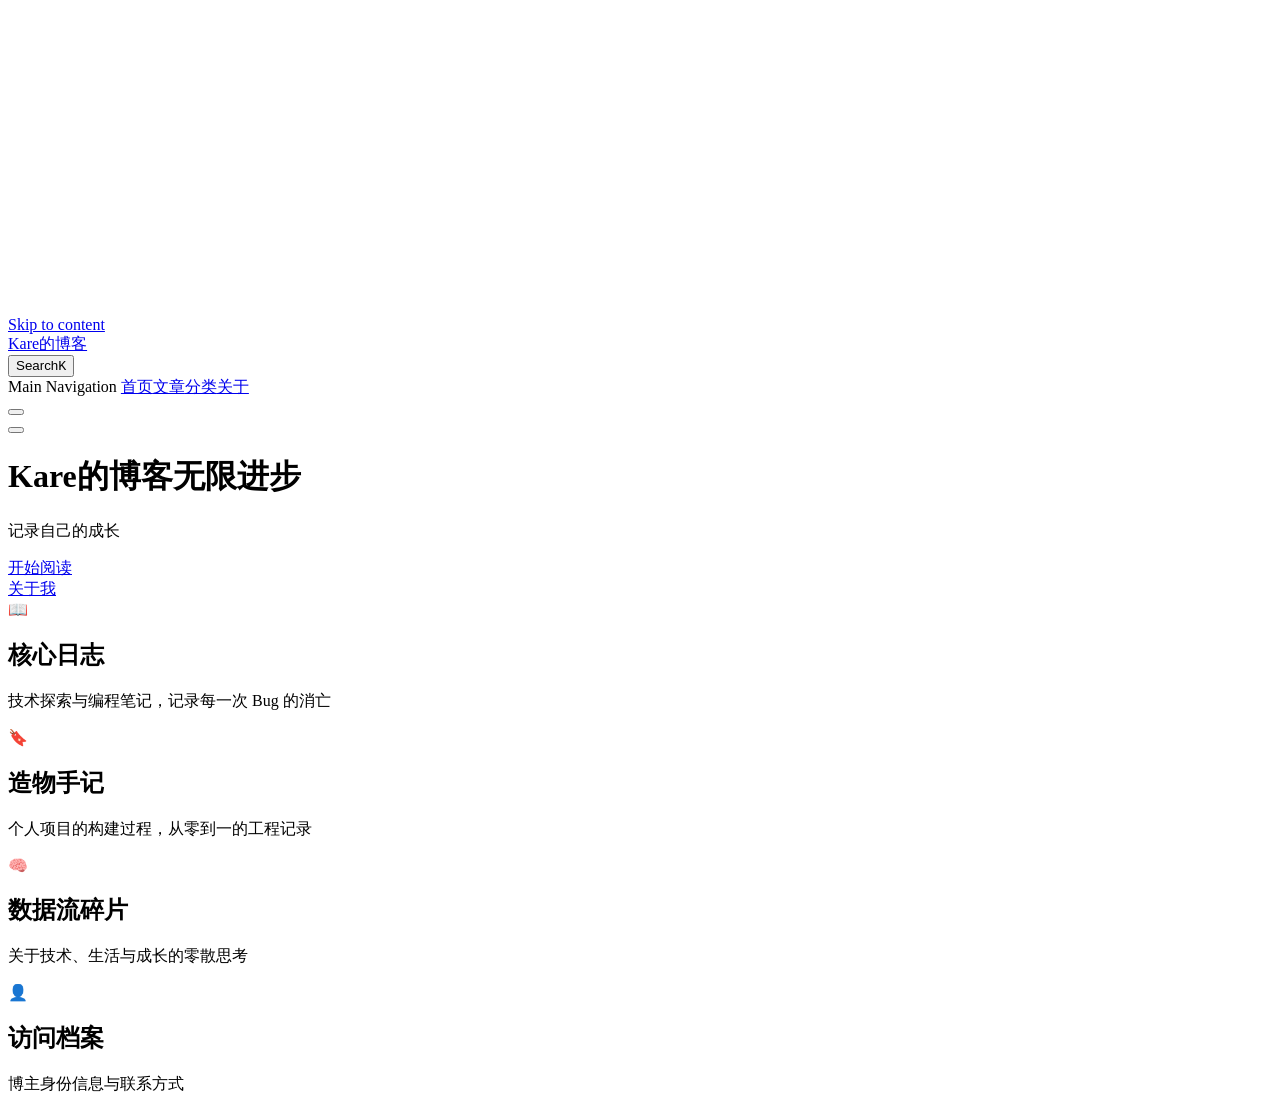
==== index.html @ 505a1edb "deploy: kunyang713-afk/my-blog@318b87a0a7bcd6e9e78343fc019249f015175b63" ====
<!DOCTYPE html>
<html lang="zh-CN" dir="ltr">
  <head>
    <meta charset="utf-8">
    <meta name="viewport" content="width=device-width,initial-scale=1">
    <title>Kare的博客</title>
    <meta name="description" content="记录成长的个人技术博客">
    <meta name="generator" content="VitePress v1.6.4">
    <link rel="preload stylesheet" href="/blog_pages/assets/style.DHNk_TJL.css" as="style">
    <link rel="preload stylesheet" href="/blog_pages/vp-icons.css" as="style">
    
    <script type="module" src="/blog_pages/assets/app.B5tnxdDJ.js"></script>
    <link rel="preload" href="/blog_pages/assets/inter-roman-latin.Di8DUHzh.woff2" as="font" type="font/woff2" crossorigin="">
    <link rel="modulepreload" href="/blog_pages/assets/chunks/theme.CELrAf36.js">
    <link rel="modulepreload" href="/blog_pages/assets/chunks/framework.BCAjmnCN.js">
    <link rel="modulepreload" href="/blog_pages/assets/index.md.D9j3Jb1z.lean.js">
    <link rel="preconnect" href="https://fonts.googleapis.com">
    <link rel="preconnect" href="https://fonts.gstatic.com" crossorigin="">
    <link rel="stylesheet" href="https://fonts.googleapis.com/css2?family=Orbitron:wght@400;700;900&amp;family=Rajdhani:wght@300;400;500;600;700&amp;family=JetBrains+Mono:wght@400;500;700&amp;display=swap">
    <script id="check-mac-os">document.documentElement.classList.toggle("mac",/Mac|iPhone|iPod|iPad/i.test(navigator.platform));</script>
  </head>
  <body>
    <div id="app"><div class="Layout" data-v-5d98c3a5><!--[--><canvas class="matrix-rain" aria-hidden="true"></canvas><div class="cyber-grid-bg" aria-hidden="true"></div><div class="cyber-perspective-grid" aria-hidden="true"></div><div class="scanlines-overlay" aria-hidden="true"></div><div class="glow-orb glow-orb--cyan" aria-hidden="true"></div><div class="glow-orb glow-orb--magenta" aria-hidden="true"></div><canvas class="particle-field" aria-hidden="true"></canvas><div class="hud-overlay" aria-hidden="true"><div class="hud-corner hud-corner--tl"></div><div class="hud-corner hud-corner--tr"></div><div class="hud-corner hud-corner--bl"></div><div class="hud-corner hud-corner--br"></div></div><div class="cursor-glow" aria-hidden="true"></div><!--]--><!--[--><span tabindex="-1" data-v-0b0ada53></span><a href="#VPContent" class="VPSkipLink visually-hidden" data-v-0b0ada53>Skip to content</a><!--]--><!----><header class="VPNav" data-v-5d98c3a5 data-v-ae24b3ad><div class="VPNavBar" data-v-ae24b3ad data-v-6aa21345><div class="wrapper" data-v-6aa21345><div class="container" data-v-6aa21345><div class="title" data-v-6aa21345><div class="VPNavBarTitle" data-v-6aa21345 data-v-1168a8e4><a class="title" href="/blog_pages/" data-v-1168a8e4><!--[--><!--]--><!--[--><img class="VPImage logo" src="/blog_pages/logo.svg" alt data-v-8426fc1a><!--]--><span data-v-1168a8e4>Kare的博客</span><!--[--><!--]--></a></div></div><div class="content" data-v-6aa21345><div class="content-body" data-v-6aa21345><!--[--><!--]--><div class="VPNavBarSearch search" data-v-6aa21345><!--[--><!----><div id="local-search"><button type="button" class="DocSearch DocSearch-Button" aria-label="Search"><span class="DocSearch-Button-Container"><span class="vp-icon DocSearch-Search-Icon"></span><span class="DocSearch-Button-Placeholder">Search</span></span><span class="DocSearch-Button-Keys"><kbd class="DocSearch-Button-Key"></kbd><kbd class="DocSearch-Button-Key">K</kbd></span></button></div><!--]--></div><nav aria-labelledby="main-nav-aria-label" class="VPNavBarMenu menu" data-v-6aa21345 data-v-dc692963><span id="main-nav-aria-label" class="visually-hidden" data-v-dc692963> Main Navigation </span><!--[--><!--[--><a class="VPLink link VPNavBarMenuLink active" href="/blog_pages/" tabindex="0" data-v-dc692963 data-v-e56f3d57><!--[--><span data-v-e56f3d57>首页</span><!--]--></a><!--]--><!--[--><a class="VPLink link VPNavBarMenuLink" href="/blog_pages/posts/" tabindex="0" data-v-dc692963 data-v-e56f3d57><!--[--><span data-v-e56f3d57>文章</span><!--]--></a><!--]--><!--[--><a class="VPLink link VPNavBarMenuLink" href="/blog_pages/categories/" tabindex="0" data-v-dc692963 data-v-e56f3d57><!--[--><span data-v-e56f3d57>分类</span><!--]--></a><!--]--><!--[--><a class="VPLink link VPNavBarMenuLink" href="/blog_pages/about" tabindex="0" data-v-dc692963 data-v-e56f3d57><!--[--><span data-v-e56f3d57>关于</span><!--]--></a><!--]--><!--]--></nav><!----><!----><div class="VPSocialLinks VPNavBarSocialLinks social-links" data-v-6aa21345 data-v-0394ad82 data-v-7bc22406><!--[--><a class="VPSocialLink no-icon" href="https://github.com/kunyang713-afk" aria-label="github" target="_blank" rel="noopener" data-v-7bc22406 data-v-bd121fe5><span class="vpi-social-github"></span></a><!--]--></div><div class="VPFlyout VPNavBarExtra extra" data-v-6aa21345 data-v-bb2aa2f0 data-v-cf11d7a2><button type="button" class="button" aria-haspopup="true" aria-expanded="false" aria-label="extra navigation" data-v-cf11d7a2><span class="vpi-more-horizontal icon" data-v-cf11d7a2></span></button><div class="menu" data-v-cf11d7a2><div class="VPMenu" data-v-cf11d7a2 data-v-b98bc113><!----><!--[--><!--[--><!----><!----><div class="group" data-v-bb2aa2f0><div class="item social-links" data-v-bb2aa2f0><div class="VPSocialLinks social-links-list" data-v-bb2aa2f0 data-v-7bc22406><!--[--><a class="VPSocialLink no-icon" href="https://github.com/kunyang713-afk" aria-label="github" target="_blank" rel="noopener" data-v-7bc22406 data-v-bd121fe5><span class="vpi-social-github"></span></a><!--]--></div></div></div><!--]--><!--]--></div></div></div><!--[--><!--]--><button type="button" class="VPNavBarHamburger hamburger" aria-label="mobile navigation" aria-expanded="false" aria-controls="VPNavScreen" data-v-6aa21345 data-v-e5dd9c1c><span class="container" data-v-e5dd9c1c><span class="top" data-v-e5dd9c1c></span><span class="middle" data-v-e5dd9c1c></span><span class="bottom" data-v-e5dd9c1c></span></span></button></div></div></div></div><div class="divider" data-v-6aa21345><div class="divider-line" data-v-6aa21345></div></div></div><!----></header><!----><!----><div class="VPContent is-home" id="VPContent" data-v-5d98c3a5 data-v-1428d186><div class="VPHome" data-v-1428d186 data-v-8b561e3d><!--[--><!--]--><div class="VPHero VPHomeHero" data-v-8b561e3d data-v-4f9c455b><div class="container" data-v-4f9c455b><div class="main" data-v-4f9c455b><!--[--><!--]--><!--[--><h1 class="heading" data-v-4f9c455b><span class="name clip" data-v-4f9c455b>Kare的博客</span><span class="text" data-v-4f9c455b>无限进步</span></h1><p class="tagline" data-v-4f9c455b>记录自己的成长</p><!--]--><!--[--><!--]--><div class="actions" data-v-4f9c455b><!--[--><div class="action" data-v-4f9c455b><a class="VPButton medium brand" href="/blog_pages/posts/" data-v-4f9c455b data-v-fa7799d5>开始阅读</a></div><div class="action" data-v-4f9c455b><a class="VPButton medium alt" href="/blog_pages/about" data-v-4f9c455b data-v-fa7799d5>关于我</a></div><!--]--></div><!--[--><!--]--></div><!----></div></div><!--[--><!--]--><!--[--><!--]--><div class="VPFeatures VPHomeFeatures" data-v-8b561e3d data-v-a6181336><div class="container" data-v-a6181336><div class="items" data-v-a6181336><!--[--><div class="grid-4 item" data-v-a6181336><div class="VPLink no-icon VPFeature" data-v-a6181336 data-v-a3976bdc><!--[--><article class="box" data-v-a3976bdc><div class="icon" data-v-a3976bdc>📖</div><h2 class="title" data-v-a3976bdc>核心日志</h2><p class="details" data-v-a3976bdc>技术探索与编程笔记，记录每一次 Bug 的消亡</p><!----></article><!--]--></div></div><div class="grid-4 item" data-v-a6181336><div class="VPLink no-icon VPFeature" data-v-a6181336 data-v-a3976bdc><!--[--><article class="box" data-v-a3976bdc><div class="icon" data-v-a3976bdc>🔖</div><h2 class="title" data-v-a3976bdc>造物手记</h2><p class="details" data-v-a3976bdc>个人项目的构建过程，从零到一的工程记录</p><!----></article><!--]--></div></div><div class="grid-4 item" data-v-a6181336><div class="VPLink no-icon VPFeature" data-v-a6181336 data-v-a3976bdc><!--[--><article class="box" data-v-a3976bdc><div class="icon" data-v-a3976bdc>🧠</div><h2 class="title" data-v-a3976bdc>数据流碎片</h2><p class="details" data-v-a3976bdc>关于技术、生活与成长的零散思考</p><!----></article><!--]--></div></div><div class="grid-4 item" data-v-a6181336><div class="VPLink no-icon VPFeature" data-v-a6181336 data-v-a3976bdc><!--[--><article class="box" data-v-a3976bdc><div class="icon" data-v-a3976bdc>👤</div><h2 class="title" data-v-a3976bdc>访问档案</h2><p class="details" data-v-a3976bdc>博主身份信息与联系方式</p><!----></article><!--]--></div></div><!--]--></div></div></div><!--[--><!--]--><div class="vp-doc container" style="" data-v-8b561e3d data-v-8e2d4988><!--[--><div style="position:relative;" data-v-8b561e3d><div></div></div><!--]--></div></div></div><!----><!--[--><!--]--></div></div>
    <script>window.__VP_HASH_MAP__=JSON.parse("{\"about.md\":\"BVut0BRM\",\"categories_index.md\":\"BEJ7NqsL\",\"index.md\":\"D9j3Jb1z\",\"posts_hello-world.md\":\"DIrIBmmi\",\"posts_index.md\":\"DQUfmVVE\"}");window.__VP_SITE_DATA__=JSON.parse("{\"lang\":\"zh-CN\",\"dir\":\"ltr\",\"title\":\"Kare的博客\",\"description\":\"记录成长的个人技术博客\",\"base\":\"/blog_pages/\",\"head\":[],\"router\":{\"prefetchLinks\":true},\"appearance\":false,\"themeConfig\":{\"logo\":\"/logo.svg\",\"siteTitle\":\"Kare的博客\",\"nav\":[{\"text\":\"首页\",\"link\":\"/\"},{\"text\":\"文章\",\"link\":\"/posts/\"},{\"text\":\"分类\",\"link\":\"/categories/\"},{\"text\":\"关于\",\"link\":\"/about\"}],\"sidebar\":{\"/posts/\":[{\"text\":\"文章\",\"items\":[{\"text\":\"你好，世界！\",\"link\":\"/posts/hello-world\"}]}]},\"socialLinks\":[{\"icon\":\"github\",\"link\":\"https://github.com/kunyang713-afk\"}],\"search\":{\"provider\":\"local\"},\"outline\":{\"label\":\"本页目录\",\"level\":2},\"docFooter\":{\"prev\":\"上一页\",\"next\":\"下一页\"},\"lastUpdatedText\":\"最后更新于\"},\"locales\":{},\"scrollOffset\":134,\"cleanUrls\":true}");</script>
    
  </body>
</html>
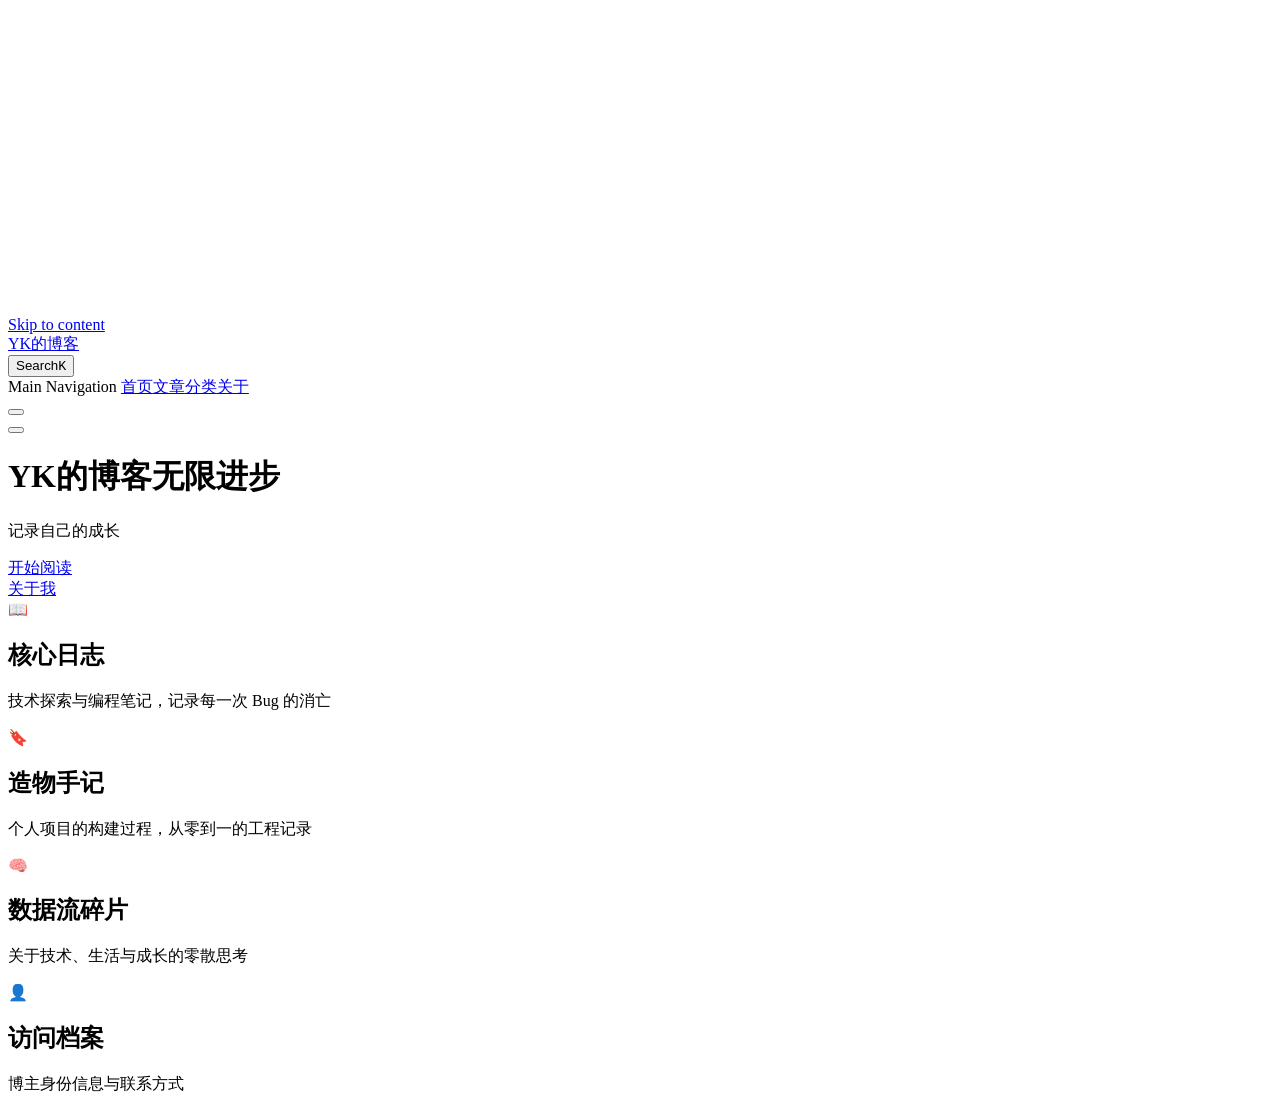
==== commit 5dde021a: "deploy: kunyang713-afk/my-blog@b71c4f5d2a2385417dc50a29d51d7205dbe7be7a" ====
--- a/index.html
+++ b/index.html
@@ -3,25 +3,25 @@
   <head>
     <meta charset="utf-8">
     <meta name="viewport" content="width=device-width,initial-scale=1">
-    <title>Kare的博客</title>
+    <title>YK的博客</title>
     <meta name="description" content="记录成长的个人技术博客">
     <meta name="generator" content="VitePress v1.6.4">
     <link rel="preload stylesheet" href="/blog_pages/assets/style.DHNk_TJL.css" as="style">
     <link rel="preload stylesheet" href="/blog_pages/vp-icons.css" as="style">
     
-    <script type="module" src="/blog_pages/assets/app.B5tnxdDJ.js"></script>
+    <script type="module" src="/blog_pages/assets/app.CNbOWbag.js"></script>
     <link rel="preload" href="/blog_pages/assets/inter-roman-latin.Di8DUHzh.woff2" as="font" type="font/woff2" crossorigin="">
-    <link rel="modulepreload" href="/blog_pages/assets/chunks/theme.CELrAf36.js">
+    <link rel="modulepreload" href="/blog_pages/assets/chunks/theme.w3Aa0Elu.js">
     <link rel="modulepreload" href="/blog_pages/assets/chunks/framework.BCAjmnCN.js">
-    <link rel="modulepreload" href="/blog_pages/assets/index.md.D9j3Jb1z.lean.js">
+    <link rel="modulepreload" href="/blog_pages/assets/index.md.BDTBoVPI.lean.js">
     <link rel="preconnect" href="https://fonts.googleapis.com">
     <link rel="preconnect" href="https://fonts.gstatic.com" crossorigin="">
     <link rel="stylesheet" href="https://fonts.googleapis.com/css2?family=Orbitron:wght@400;700;900&amp;family=Rajdhani:wght@300;400;500;600;700&amp;family=JetBrains+Mono:wght@400;500;700&amp;display=swap">
     <script id="check-mac-os">document.documentElement.classList.toggle("mac",/Mac|iPhone|iPod|iPad/i.test(navigator.platform));</script>
   </head>
   <body>
-    <div id="app"><div class="Layout" data-v-5d98c3a5><!--[--><canvas class="matrix-rain" aria-hidden="true"></canvas><div class="cyber-grid-bg" aria-hidden="true"></div><div class="cyber-perspective-grid" aria-hidden="true"></div><div class="scanlines-overlay" aria-hidden="true"></div><div class="glow-orb glow-orb--cyan" aria-hidden="true"></div><div class="glow-orb glow-orb--magenta" aria-hidden="true"></div><canvas class="particle-field" aria-hidden="true"></canvas><div class="hud-overlay" aria-hidden="true"><div class="hud-corner hud-corner--tl"></div><div class="hud-corner hud-corner--tr"></div><div class="hud-corner hud-corner--bl"></div><div class="hud-corner hud-corner--br"></div></div><div class="cursor-glow" aria-hidden="true"></div><!--]--><!--[--><span tabindex="-1" data-v-0b0ada53></span><a href="#VPContent" class="VPSkipLink visually-hidden" data-v-0b0ada53>Skip to content</a><!--]--><!----><header class="VPNav" data-v-5d98c3a5 data-v-ae24b3ad><div class="VPNavBar" data-v-ae24b3ad data-v-6aa21345><div class="wrapper" data-v-6aa21345><div class="container" data-v-6aa21345><div class="title" data-v-6aa21345><div class="VPNavBarTitle" data-v-6aa21345 data-v-1168a8e4><a class="title" href="/blog_pages/" data-v-1168a8e4><!--[--><!--]--><!--[--><img class="VPImage logo" src="/blog_pages/logo.svg" alt data-v-8426fc1a><!--]--><span data-v-1168a8e4>Kare的博客</span><!--[--><!--]--></a></div></div><div class="content" data-v-6aa21345><div class="content-body" data-v-6aa21345><!--[--><!--]--><div class="VPNavBarSearch search" data-v-6aa21345><!--[--><!----><div id="local-search"><button type="button" class="DocSearch DocSearch-Button" aria-label="Search"><span class="DocSearch-Button-Container"><span class="vp-icon DocSearch-Search-Icon"></span><span class="DocSearch-Button-Placeholder">Search</span></span><span class="DocSearch-Button-Keys"><kbd class="DocSearch-Button-Key"></kbd><kbd class="DocSearch-Button-Key">K</kbd></span></button></div><!--]--></div><nav aria-labelledby="main-nav-aria-label" class="VPNavBarMenu menu" data-v-6aa21345 data-v-dc692963><span id="main-nav-aria-label" class="visually-hidden" data-v-dc692963> Main Navigation </span><!--[--><!--[--><a class="VPLink link VPNavBarMenuLink active" href="/blog_pages/" tabindex="0" data-v-dc692963 data-v-e56f3d57><!--[--><span data-v-e56f3d57>首页</span><!--]--></a><!--]--><!--[--><a class="VPLink link VPNavBarMenuLink" href="/blog_pages/posts/" tabindex="0" data-v-dc692963 data-v-e56f3d57><!--[--><span data-v-e56f3d57>文章</span><!--]--></a><!--]--><!--[--><a class="VPLink link VPNavBarMenuLink" href="/blog_pages/categories/" tabindex="0" data-v-dc692963 data-v-e56f3d57><!--[--><span data-v-e56f3d57>分类</span><!--]--></a><!--]--><!--[--><a class="VPLink link VPNavBarMenuLink" href="/blog_pages/about" tabindex="0" data-v-dc692963 data-v-e56f3d57><!--[--><span data-v-e56f3d57>关于</span><!--]--></a><!--]--><!--]--></nav><!----><!----><div class="VPSocialLinks VPNavBarSocialLinks social-links" data-v-6aa21345 data-v-0394ad82 data-v-7bc22406><!--[--><a class="VPSocialLink no-icon" href="https://github.com/kunyang713-afk" aria-label="github" target="_blank" rel="noopener" data-v-7bc22406 data-v-bd121fe5><span class="vpi-social-github"></span></a><!--]--></div><div class="VPFlyout VPNavBarExtra extra" data-v-6aa21345 data-v-bb2aa2f0 data-v-cf11d7a2><button type="button" class="button" aria-haspopup="true" aria-expanded="false" aria-label="extra navigation" data-v-cf11d7a2><span class="vpi-more-horizontal icon" data-v-cf11d7a2></span></button><div class="menu" data-v-cf11d7a2><div class="VPMenu" data-v-cf11d7a2 data-v-b98bc113><!----><!--[--><!--[--><!----><!----><div class="group" data-v-bb2aa2f0><div class="item social-links" data-v-bb2aa2f0><div class="VPSocialLinks social-links-list" data-v-bb2aa2f0 data-v-7bc22406><!--[--><a class="VPSocialLink no-icon" href="https://github.com/kunyang713-afk" aria-label="github" target="_blank" rel="noopener" data-v-7bc22406 data-v-bd121fe5><span class="vpi-social-github"></span></a><!--]--></div></div></div><!--]--><!--]--></div></div></div><!--[--><!--]--><button type="button" class="VPNavBarHamburger hamburger" aria-label="mobile navigation" aria-expanded="false" aria-controls="VPNavScreen" data-v-6aa21345 data-v-e5dd9c1c><span class="container" data-v-e5dd9c1c><span class="top" data-v-e5dd9c1c></span><span class="middle" data-v-e5dd9c1c></span><span class="bottom" data-v-e5dd9c1c></span></span></button></div></div></div></div><div class="divider" data-v-6aa21345><div class="divider-line" data-v-6aa21345></div></div></div><!----></header><!----><!----><div class="VPContent is-home" id="VPContent" data-v-5d98c3a5 data-v-1428d186><div class="VPHome" data-v-1428d186 data-v-8b561e3d><!--[--><!--]--><div class="VPHero VPHomeHero" data-v-8b561e3d data-v-4f9c455b><div class="container" data-v-4f9c455b><div class="main" data-v-4f9c455b><!--[--><!--]--><!--[--><h1 class="heading" data-v-4f9c455b><span class="name clip" data-v-4f9c455b>Kare的博客</span><span class="text" data-v-4f9c455b>无限进步</span></h1><p class="tagline" data-v-4f9c455b>记录自己的成长</p><!--]--><!--[--><!--]--><div class="actions" data-v-4f9c455b><!--[--><div class="action" data-v-4f9c455b><a class="VPButton medium brand" href="/blog_pages/posts/" data-v-4f9c455b data-v-fa7799d5>开始阅读</a></div><div class="action" data-v-4f9c455b><a class="VPButton medium alt" href="/blog_pages/about" data-v-4f9c455b data-v-fa7799d5>关于我</a></div><!--]--></div><!--[--><!--]--></div><!----></div></div><!--[--><!--]--><!--[--><!--]--><div class="VPFeatures VPHomeFeatures" data-v-8b561e3d data-v-a6181336><div class="container" data-v-a6181336><div class="items" data-v-a6181336><!--[--><div class="grid-4 item" data-v-a6181336><div class="VPLink no-icon VPFeature" data-v-a6181336 data-v-a3976bdc><!--[--><article class="box" data-v-a3976bdc><div class="icon" data-v-a3976bdc>📖</div><h2 class="title" data-v-a3976bdc>核心日志</h2><p class="details" data-v-a3976bdc>技术探索与编程笔记，记录每一次 Bug 的消亡</p><!----></article><!--]--></div></div><div class="grid-4 item" data-v-a6181336><div class="VPLink no-icon VPFeature" data-v-a6181336 data-v-a3976bdc><!--[--><article class="box" data-v-a3976bdc><div class="icon" data-v-a3976bdc>🔖</div><h2 class="title" data-v-a3976bdc>造物手记</h2><p class="details" data-v-a3976bdc>个人项目的构建过程，从零到一的工程记录</p><!----></article><!--]--></div></div><div class="grid-4 item" data-v-a6181336><div class="VPLink no-icon VPFeature" data-v-a6181336 data-v-a3976bdc><!--[--><article class="box" data-v-a3976bdc><div class="icon" data-v-a3976bdc>🧠</div><h2 class="title" data-v-a3976bdc>数据流碎片</h2><p class="details" data-v-a3976bdc>关于技术、生活与成长的零散思考</p><!----></article><!--]--></div></div><div class="grid-4 item" data-v-a6181336><div class="VPLink no-icon VPFeature" data-v-a6181336 data-v-a3976bdc><!--[--><article class="box" data-v-a3976bdc><div class="icon" data-v-a3976bdc>👤</div><h2 class="title" data-v-a3976bdc>访问档案</h2><p class="details" data-v-a3976bdc>博主身份信息与联系方式</p><!----></article><!--]--></div></div><!--]--></div></div></div><!--[--><!--]--><div class="vp-doc container" style="" data-v-8b561e3d data-v-8e2d4988><!--[--><div style="position:relative;" data-v-8b561e3d><div></div></div><!--]--></div></div></div><!----><!--[--><!--]--></div></div>
-    <script>window.__VP_HASH_MAP__=JSON.parse("{\"about.md\":\"BVut0BRM\",\"categories_index.md\":\"BEJ7NqsL\",\"index.md\":\"D9j3Jb1z\",\"posts_hello-world.md\":\"DIrIBmmi\",\"posts_index.md\":\"DQUfmVVE\"}");window.__VP_SITE_DATA__=JSON.parse("{\"lang\":\"zh-CN\",\"dir\":\"ltr\",\"title\":\"Kare的博客\",\"description\":\"记录成长的个人技术博客\",\"base\":\"/blog_pages/\",\"head\":[],\"router\":{\"prefetchLinks\":true},\"appearance\":false,\"themeConfig\":{\"logo\":\"/logo.svg\",\"siteTitle\":\"Kare的博客\",\"nav\":[{\"text\":\"首页\",\"link\":\"/\"},{\"text\":\"文章\",\"link\":\"/posts/\"},{\"text\":\"分类\",\"link\":\"/categories/\"},{\"text\":\"关于\",\"link\":\"/about\"}],\"sidebar\":{\"/posts/\":[{\"text\":\"文章\",\"items\":[{\"text\":\"你好，世界！\",\"link\":\"/posts/hello-world\"}]}]},\"socialLinks\":[{\"icon\":\"github\",\"link\":\"https://github.com/kunyang713-afk\"}],\"search\":{\"provider\":\"local\"},\"outline\":{\"label\":\"本页目录\",\"level\":2},\"docFooter\":{\"prev\":\"上一页\",\"next\":\"下一页\"},\"lastUpdatedText\":\"最后更新于\"},\"locales\":{},\"scrollOffset\":134,\"cleanUrls\":true}");</script>
+    <div id="app"><div class="Layout" data-v-5d98c3a5><!--[--><canvas class="matrix-rain" aria-hidden="true"></canvas><div class="cyber-grid-bg" aria-hidden="true"></div><div class="cyber-perspective-grid" aria-hidden="true"></div><div class="scanlines-overlay" aria-hidden="true"></div><div class="glow-orb glow-orb--cyan" aria-hidden="true"></div><div class="glow-orb glow-orb--magenta" aria-hidden="true"></div><canvas class="particle-field" aria-hidden="true"></canvas><div class="hud-overlay" aria-hidden="true"><div class="hud-corner hud-corner--tl"></div><div class="hud-corner hud-corner--tr"></div><div class="hud-corner hud-corner--bl"></div><div class="hud-corner hud-corner--br"></div></div><div class="cursor-glow" aria-hidden="true"></div><!--]--><!--[--><span tabindex="-1" data-v-0b0ada53></span><a href="#VPContent" class="VPSkipLink visually-hidden" data-v-0b0ada53>Skip to content</a><!--]--><!----><header class="VPNav" data-v-5d98c3a5 data-v-ae24b3ad><div class="VPNavBar" data-v-ae24b3ad data-v-6aa21345><div class="wrapper" data-v-6aa21345><div class="container" data-v-6aa21345><div class="title" data-v-6aa21345><div class="VPNavBarTitle" data-v-6aa21345 data-v-1168a8e4><a class="title" href="/blog_pages/" data-v-1168a8e4><!--[--><!--]--><!--[--><img class="VPImage logo" src="/blog_pages/logo.svg" alt data-v-8426fc1a><!--]--><span data-v-1168a8e4>YK的博客</span><!--[--><!--]--></a></div></div><div class="content" data-v-6aa21345><div class="content-body" data-v-6aa21345><!--[--><!--]--><div class="VPNavBarSearch search" data-v-6aa21345><!--[--><!----><div id="local-search"><button type="button" class="DocSearch DocSearch-Button" aria-label="Search"><span class="DocSearch-Button-Container"><span class="vp-icon DocSearch-Search-Icon"></span><span class="DocSearch-Button-Placeholder">Search</span></span><span class="DocSearch-Button-Keys"><kbd class="DocSearch-Button-Key"></kbd><kbd class="DocSearch-Button-Key">K</kbd></span></button></div><!--]--></div><nav aria-labelledby="main-nav-aria-label" class="VPNavBarMenu menu" data-v-6aa21345 data-v-dc692963><span id="main-nav-aria-label" class="visually-hidden" data-v-dc692963> Main Navigation </span><!--[--><!--[--><a class="VPLink link VPNavBarMenuLink active" href="/blog_pages/" tabindex="0" data-v-dc692963 data-v-e56f3d57><!--[--><span data-v-e56f3d57>首页</span><!--]--></a><!--]--><!--[--><a class="VPLink link VPNavBarMenuLink" href="/blog_pages/posts/" tabindex="0" data-v-dc692963 data-v-e56f3d57><!--[--><span data-v-e56f3d57>文章</span><!--]--></a><!--]--><!--[--><a class="VPLink link VPNavBarMenuLink" href="/blog_pages/categories/" tabindex="0" data-v-dc692963 data-v-e56f3d57><!--[--><span data-v-e56f3d57>分类</span><!--]--></a><!--]--><!--[--><a class="VPLink link VPNavBarMenuLink" href="/blog_pages/about" tabindex="0" data-v-dc692963 data-v-e56f3d57><!--[--><span data-v-e56f3d57>关于</span><!--]--></a><!--]--><!--]--></nav><!----><!----><div class="VPSocialLinks VPNavBarSocialLinks social-links" data-v-6aa21345 data-v-0394ad82 data-v-7bc22406><!--[--><a class="VPSocialLink no-icon" href="https://github.com/kunyang713-afk" aria-label="github" target="_blank" rel="noopener" data-v-7bc22406 data-v-bd121fe5><span class="vpi-social-github"></span></a><!--]--></div><div class="VPFlyout VPNavBarExtra extra" data-v-6aa21345 data-v-bb2aa2f0 data-v-cf11d7a2><button type="button" class="button" aria-haspopup="true" aria-expanded="false" aria-label="extra navigation" data-v-cf11d7a2><span class="vpi-more-horizontal icon" data-v-cf11d7a2></span></button><div class="menu" data-v-cf11d7a2><div class="VPMenu" data-v-cf11d7a2 data-v-b98bc113><!----><!--[--><!--[--><!----><!----><div class="group" data-v-bb2aa2f0><div class="item social-links" data-v-bb2aa2f0><div class="VPSocialLinks social-links-list" data-v-bb2aa2f0 data-v-7bc22406><!--[--><a class="VPSocialLink no-icon" href="https://github.com/kunyang713-afk" aria-label="github" target="_blank" rel="noopener" data-v-7bc22406 data-v-bd121fe5><span class="vpi-social-github"></span></a><!--]--></div></div></div><!--]--><!--]--></div></div></div><!--[--><!--]--><button type="button" class="VPNavBarHamburger hamburger" aria-label="mobile navigation" aria-expanded="false" aria-controls="VPNavScreen" data-v-6aa21345 data-v-e5dd9c1c><span class="container" data-v-e5dd9c1c><span class="top" data-v-e5dd9c1c></span><span class="middle" data-v-e5dd9c1c></span><span class="bottom" data-v-e5dd9c1c></span></span></button></div></div></div></div><div class="divider" data-v-6aa21345><div class="divider-line" data-v-6aa21345></div></div></div><!----></header><!----><!----><div class="VPContent is-home" id="VPContent" data-v-5d98c3a5 data-v-1428d186><div class="VPHome" data-v-1428d186 data-v-8b561e3d><!--[--><!--]--><div class="VPHero VPHomeHero" data-v-8b561e3d data-v-4f9c455b><div class="container" data-v-4f9c455b><div class="main" data-v-4f9c455b><!--[--><!--]--><!--[--><h1 class="heading" data-v-4f9c455b><span class="name clip" data-v-4f9c455b>YK的博客</span><span class="text" data-v-4f9c455b>无限进步</span></h1><p class="tagline" data-v-4f9c455b>记录自己的成长</p><!--]--><!--[--><!--]--><div class="actions" data-v-4f9c455b><!--[--><div class="action" data-v-4f9c455b><a class="VPButton medium brand" href="/blog_pages/posts/" data-v-4f9c455b data-v-fa7799d5>开始阅读</a></div><div class="action" data-v-4f9c455b><a class="VPButton medium alt" href="/blog_pages/about" data-v-4f9c455b data-v-fa7799d5>关于我</a></div><!--]--></div><!--[--><!--]--></div><!----></div></div><!--[--><!--]--><!--[--><!--]--><div class="VPFeatures VPHomeFeatures" data-v-8b561e3d data-v-a6181336><div class="container" data-v-a6181336><div class="items" data-v-a6181336><!--[--><div class="grid-4 item" data-v-a6181336><div class="VPLink no-icon VPFeature" data-v-a6181336 data-v-a3976bdc><!--[--><article class="box" data-v-a3976bdc><div class="icon" data-v-a3976bdc>📖</div><h2 class="title" data-v-a3976bdc>核心日志</h2><p class="details" data-v-a3976bdc>技术探索与编程笔记，记录每一次 Bug 的消亡</p><!----></article><!--]--></div></div><div class="grid-4 item" data-v-a6181336><div class="VPLink no-icon VPFeature" data-v-a6181336 data-v-a3976bdc><!--[--><article class="box" data-v-a3976bdc><div class="icon" data-v-a3976bdc>🔖</div><h2 class="title" data-v-a3976bdc>造物手记</h2><p class="details" data-v-a3976bdc>个人项目的构建过程，从零到一的工程记录</p><!----></article><!--]--></div></div><div class="grid-4 item" data-v-a6181336><div class="VPLink no-icon VPFeature" data-v-a6181336 data-v-a3976bdc><!--[--><article class="box" data-v-a3976bdc><div class="icon" data-v-a3976bdc>🧠</div><h2 class="title" data-v-a3976bdc>数据流碎片</h2><p class="details" data-v-a3976bdc>关于技术、生活与成长的零散思考</p><!----></article><!--]--></div></div><div class="grid-4 item" data-v-a6181336><div class="VPLink no-icon VPFeature" data-v-a6181336 data-v-a3976bdc><!--[--><article class="box" data-v-a3976bdc><div class="icon" data-v-a3976bdc>👤</div><h2 class="title" data-v-a3976bdc>访问档案</h2><p class="details" data-v-a3976bdc>博主身份信息与联系方式</p><!----></article><!--]--></div></div><!--]--></div></div></div><!--[--><!--]--><div class="vp-doc container" style="" data-v-8b561e3d data-v-8e2d4988><!--[--><div style="position:relative;" data-v-8b561e3d><div></div></div><!--]--></div></div></div><!----><!--[--><!--]--></div></div>
+    <script>window.__VP_HASH_MAP__=JSON.parse("{\"about.md\":\"6q7fog90\",\"categories_index.md\":\"BEJ7NqsL\",\"index.md\":\"BDTBoVPI\",\"posts_hello-world.md\":\"DIrIBmmi\",\"posts_index.md\":\"DQUfmVVE\"}");window.__VP_SITE_DATA__=JSON.parse("{\"lang\":\"zh-CN\",\"dir\":\"ltr\",\"title\":\"YK的博客\",\"description\":\"记录成长的个人技术博客\",\"base\":\"/blog_pages/\",\"head\":[],\"router\":{\"prefetchLinks\":true},\"appearance\":false,\"themeConfig\":{\"logo\":\"/logo.svg\",\"siteTitle\":\"YK的博客\",\"nav\":[{\"text\":\"首页\",\"link\":\"/\"},{\"text\":\"文章\",\"link\":\"/posts/\"},{\"text\":\"分类\",\"link\":\"/categories/\"},{\"text\":\"关于\",\"link\":\"/about\"}],\"sidebar\":{\"/posts/\":[{\"text\":\"文章\",\"items\":[{\"text\":\"你好，世界！\",\"link\":\"/posts/hello-world\"}]}]},\"socialLinks\":[{\"icon\":\"github\",\"link\":\"https://github.com/kunyang713-afk\"}],\"search\":{\"provider\":\"local\"},\"outline\":{\"label\":\"本页目录\",\"level\":2},\"docFooter\":{\"prev\":\"上一页\",\"next\":\"下一页\"},\"lastUpdatedText\":\"最后更新于\"},\"locales\":{},\"scrollOffset\":134,\"cleanUrls\":true}");</script>
     
   </body>
 </html>
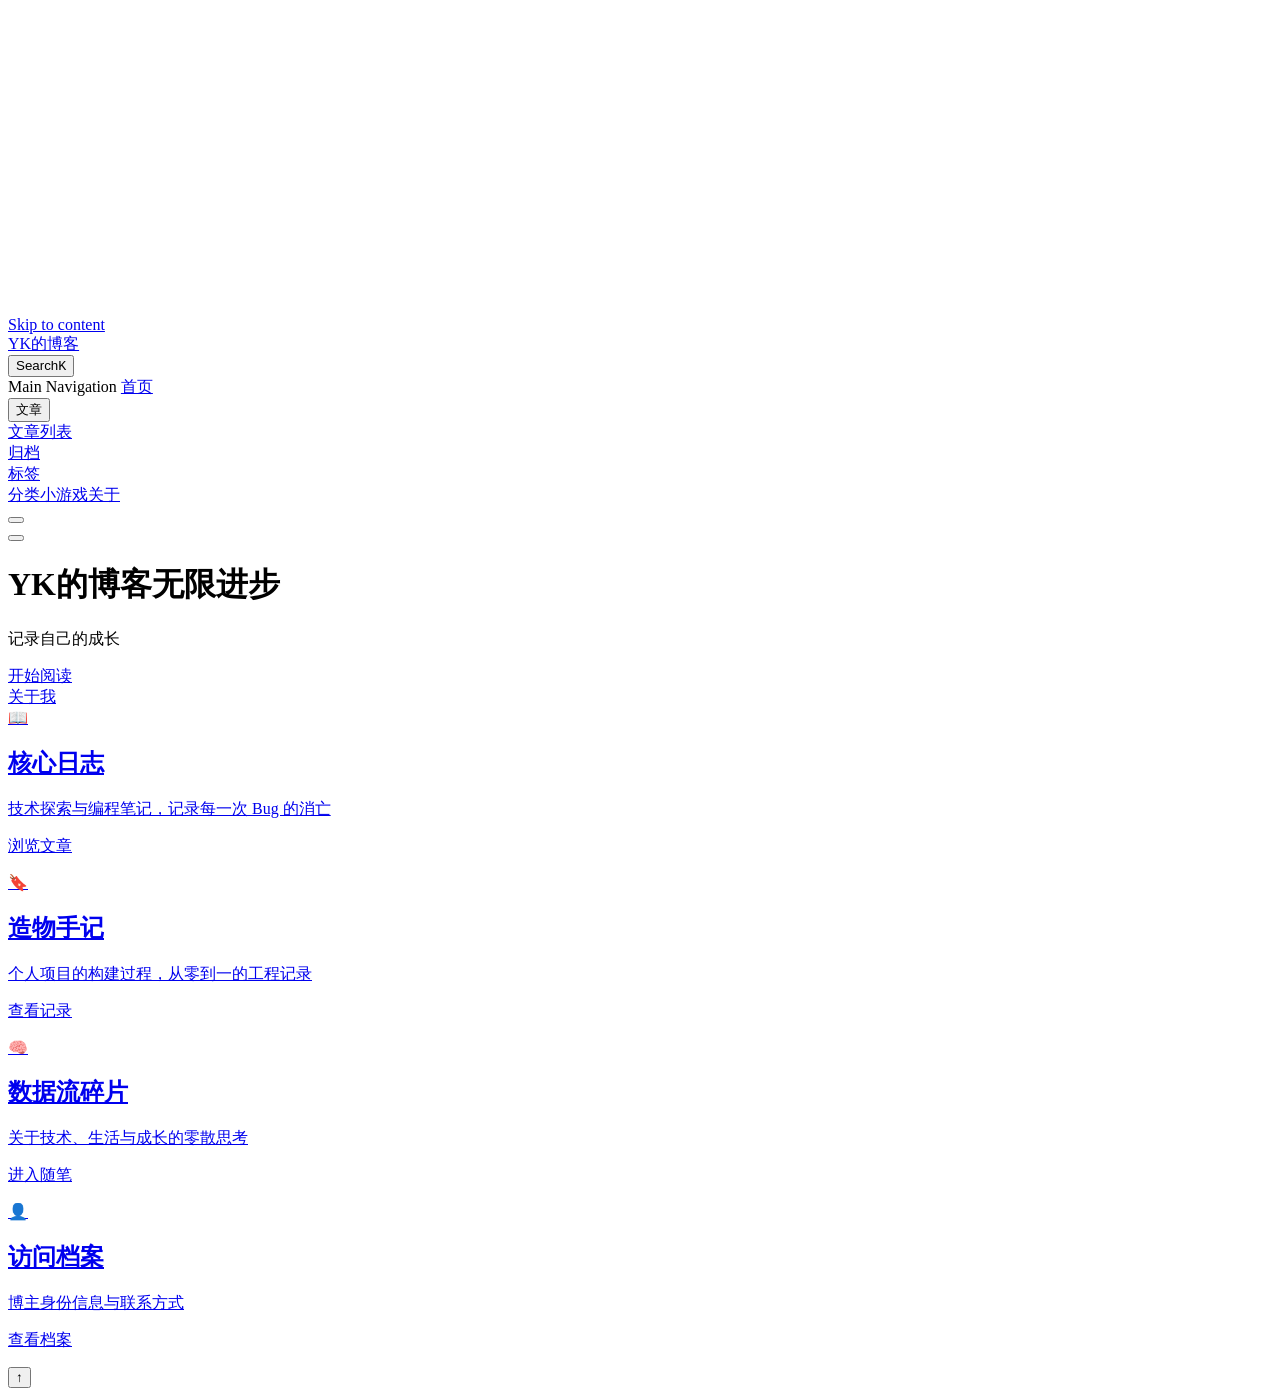
==== commit 12ababae: "deploy: kunyang713-afk/my-blog@778a339667e1543d746296735f913dd9e7699c12" ====
--- a/index.html
+++ b/index.html
@@ -6,22 +6,22 @@
     <title>YK的博客</title>
     <meta name="description" content="记录成长的个人技术博客">
     <meta name="generator" content="VitePress v1.6.4">
-    <link rel="preload stylesheet" href="/blog_pages/assets/style.DHNk_TJL.css" as="style">
+    <link rel="preload stylesheet" href="/blog_pages/assets/style.CbJMkfZm.css" as="style">
     <link rel="preload stylesheet" href="/blog_pages/vp-icons.css" as="style">
     
-    <script type="module" src="/blog_pages/assets/app.CNbOWbag.js"></script>
+    <script type="module" src="/blog_pages/assets/app.DdVieWLu.js"></script>
     <link rel="preload" href="/blog_pages/assets/inter-roman-latin.Di8DUHzh.woff2" as="font" type="font/woff2" crossorigin="">
-    <link rel="modulepreload" href="/blog_pages/assets/chunks/theme.w3Aa0Elu.js">
+    <link rel="modulepreload" href="/blog_pages/assets/chunks/theme.D1QpBsma.js">
     <link rel="modulepreload" href="/blog_pages/assets/chunks/framework.BCAjmnCN.js">
-    <link rel="modulepreload" href="/blog_pages/assets/index.md.BDTBoVPI.lean.js">
+    <link rel="modulepreload" href="/blog_pages/assets/index.md.CFSj9v6a.lean.js">
     <link rel="preconnect" href="https://fonts.googleapis.com">
     <link rel="preconnect" href="https://fonts.gstatic.com" crossorigin="">
     <link rel="stylesheet" href="https://fonts.googleapis.com/css2?family=Orbitron:wght@400;700;900&amp;family=Rajdhani:wght@300;400;500;600;700&amp;family=JetBrains+Mono:wght@400;500;700&amp;display=swap">
     <script id="check-mac-os">document.documentElement.classList.toggle("mac",/Mac|iPhone|iPod|iPad/i.test(navigator.platform));</script>
   </head>
   <body>
-    <div id="app"><div class="Layout" data-v-5d98c3a5><!--[--><canvas class="matrix-rain" aria-hidden="true"></canvas><div class="cyber-grid-bg" aria-hidden="true"></div><div class="cyber-perspective-grid" aria-hidden="true"></div><div class="scanlines-overlay" aria-hidden="true"></div><div class="glow-orb glow-orb--cyan" aria-hidden="true"></div><div class="glow-orb glow-orb--magenta" aria-hidden="true"></div><canvas class="particle-field" aria-hidden="true"></canvas><div class="hud-overlay" aria-hidden="true"><div class="hud-corner hud-corner--tl"></div><div class="hud-corner hud-corner--tr"></div><div class="hud-corner hud-corner--bl"></div><div class="hud-corner hud-corner--br"></div></div><div class="cursor-glow" aria-hidden="true"></div><!--]--><!--[--><span tabindex="-1" data-v-0b0ada53></span><a href="#VPContent" class="VPSkipLink visually-hidden" data-v-0b0ada53>Skip to content</a><!--]--><!----><header class="VPNav" data-v-5d98c3a5 data-v-ae24b3ad><div class="VPNavBar" data-v-ae24b3ad data-v-6aa21345><div class="wrapper" data-v-6aa21345><div class="container" data-v-6aa21345><div class="title" data-v-6aa21345><div class="VPNavBarTitle" data-v-6aa21345 data-v-1168a8e4><a class="title" href="/blog_pages/" data-v-1168a8e4><!--[--><!--]--><!--[--><img class="VPImage logo" src="/blog_pages/logo.svg" alt data-v-8426fc1a><!--]--><span data-v-1168a8e4>YK的博客</span><!--[--><!--]--></a></div></div><div class="content" data-v-6aa21345><div class="content-body" data-v-6aa21345><!--[--><!--]--><div class="VPNavBarSearch search" data-v-6aa21345><!--[--><!----><div id="local-search"><button type="button" class="DocSearch DocSearch-Button" aria-label="Search"><span class="DocSearch-Button-Container"><span class="vp-icon DocSearch-Search-Icon"></span><span class="DocSearch-Button-Placeholder">Search</span></span><span class="DocSearch-Button-Keys"><kbd class="DocSearch-Button-Key"></kbd><kbd class="DocSearch-Button-Key">K</kbd></span></button></div><!--]--></div><nav aria-labelledby="main-nav-aria-label" class="VPNavBarMenu menu" data-v-6aa21345 data-v-dc692963><span id="main-nav-aria-label" class="visually-hidden" data-v-dc692963> Main Navigation </span><!--[--><!--[--><a class="VPLink link VPNavBarMenuLink active" href="/blog_pages/" tabindex="0" data-v-dc692963 data-v-e56f3d57><!--[--><span data-v-e56f3d57>首页</span><!--]--></a><!--]--><!--[--><a class="VPLink link VPNavBarMenuLink" href="/blog_pages/posts/" tabindex="0" data-v-dc692963 data-v-e56f3d57><!--[--><span data-v-e56f3d57>文章</span><!--]--></a><!--]--><!--[--><a class="VPLink link VPNavBarMenuLink" href="/blog_pages/categories/" tabindex="0" data-v-dc692963 data-v-e56f3d57><!--[--><span data-v-e56f3d57>分类</span><!--]--></a><!--]--><!--[--><a class="VPLink link VPNavBarMenuLink" href="/blog_pages/about" tabindex="0" data-v-dc692963 data-v-e56f3d57><!--[--><span data-v-e56f3d57>关于</span><!--]--></a><!--]--><!--]--></nav><!----><!----><div class="VPSocialLinks VPNavBarSocialLinks social-links" data-v-6aa21345 data-v-0394ad82 data-v-7bc22406><!--[--><a class="VPSocialLink no-icon" href="https://github.com/kunyang713-afk" aria-label="github" target="_blank" rel="noopener" data-v-7bc22406 data-v-bd121fe5><span class="vpi-social-github"></span></a><!--]--></div><div class="VPFlyout VPNavBarExtra extra" data-v-6aa21345 data-v-bb2aa2f0 data-v-cf11d7a2><button type="button" class="button" aria-haspopup="true" aria-expanded="false" aria-label="extra navigation" data-v-cf11d7a2><span class="vpi-more-horizontal icon" data-v-cf11d7a2></span></button><div class="menu" data-v-cf11d7a2><div class="VPMenu" data-v-cf11d7a2 data-v-b98bc113><!----><!--[--><!--[--><!----><!----><div class="group" data-v-bb2aa2f0><div class="item social-links" data-v-bb2aa2f0><div class="VPSocialLinks social-links-list" data-v-bb2aa2f0 data-v-7bc22406><!--[--><a class="VPSocialLink no-icon" href="https://github.com/kunyang713-afk" aria-label="github" target="_blank" rel="noopener" data-v-7bc22406 data-v-bd121fe5><span class="vpi-social-github"></span></a><!--]--></div></div></div><!--]--><!--]--></div></div></div><!--[--><!--]--><button type="button" class="VPNavBarHamburger hamburger" aria-label="mobile navigation" aria-expanded="false" aria-controls="VPNavScreen" data-v-6aa21345 data-v-e5dd9c1c><span class="container" data-v-e5dd9c1c><span class="top" data-v-e5dd9c1c></span><span class="middle" data-v-e5dd9c1c></span><span class="bottom" data-v-e5dd9c1c></span></span></button></div></div></div></div><div class="divider" data-v-6aa21345><div class="divider-line" data-v-6aa21345></div></div></div><!----></header><!----><!----><div class="VPContent is-home" id="VPContent" data-v-5d98c3a5 data-v-1428d186><div class="VPHome" data-v-1428d186 data-v-8b561e3d><!--[--><!--]--><div class="VPHero VPHomeHero" data-v-8b561e3d data-v-4f9c455b><div class="container" data-v-4f9c455b><div class="main" data-v-4f9c455b><!--[--><!--]--><!--[--><h1 class="heading" data-v-4f9c455b><span class="name clip" data-v-4f9c455b>YK的博客</span><span class="text" data-v-4f9c455b>无限进步</span></h1><p class="tagline" data-v-4f9c455b>记录自己的成长</p><!--]--><!--[--><!--]--><div class="actions" data-v-4f9c455b><!--[--><div class="action" data-v-4f9c455b><a class="VPButton medium brand" href="/blog_pages/posts/" data-v-4f9c455b data-v-fa7799d5>开始阅读</a></div><div class="action" data-v-4f9c455b><a class="VPButton medium alt" href="/blog_pages/about" data-v-4f9c455b data-v-fa7799d5>关于我</a></div><!--]--></div><!--[--><!--]--></div><!----></div></div><!--[--><!--]--><!--[--><!--]--><div class="VPFeatures VPHomeFeatures" data-v-8b561e3d data-v-a6181336><div class="container" data-v-a6181336><div class="items" data-v-a6181336><!--[--><div class="grid-4 item" data-v-a6181336><div class="VPLink no-icon VPFeature" data-v-a6181336 data-v-a3976bdc><!--[--><article class="box" data-v-a3976bdc><div class="icon" data-v-a3976bdc>📖</div><h2 class="title" data-v-a3976bdc>核心日志</h2><p class="details" data-v-a3976bdc>技术探索与编程笔记，记录每一次 Bug 的消亡</p><!----></article><!--]--></div></div><div class="grid-4 item" data-v-a6181336><div class="VPLink no-icon VPFeature" data-v-a6181336 data-v-a3976bdc><!--[--><article class="box" data-v-a3976bdc><div class="icon" data-v-a3976bdc>🔖</div><h2 class="title" data-v-a3976bdc>造物手记</h2><p class="details" data-v-a3976bdc>个人项目的构建过程，从零到一的工程记录</p><!----></article><!--]--></div></div><div class="grid-4 item" data-v-a6181336><div class="VPLink no-icon VPFeature" data-v-a6181336 data-v-a3976bdc><!--[--><article class="box" data-v-a3976bdc><div class="icon" data-v-a3976bdc>🧠</div><h2 class="title" data-v-a3976bdc>数据流碎片</h2><p class="details" data-v-a3976bdc>关于技术、生活与成长的零散思考</p><!----></article><!--]--></div></div><div class="grid-4 item" data-v-a6181336><div class="VPLink no-icon VPFeature" data-v-a6181336 data-v-a3976bdc><!--[--><article class="box" data-v-a3976bdc><div class="icon" data-v-a3976bdc>👤</div><h2 class="title" data-v-a3976bdc>访问档案</h2><p class="details" data-v-a3976bdc>博主身份信息与联系方式</p><!----></article><!--]--></div></div><!--]--></div></div></div><!--[--><!--]--><div class="vp-doc container" style="" data-v-8b561e3d data-v-8e2d4988><!--[--><div style="position:relative;" data-v-8b561e3d><div></div></div><!--]--></div></div></div><!----><!--[--><!--]--></div></div>
-    <script>window.__VP_HASH_MAP__=JSON.parse("{\"about.md\":\"6q7fog90\",\"categories_index.md\":\"BEJ7NqsL\",\"index.md\":\"BDTBoVPI\",\"posts_hello-world.md\":\"DIrIBmmi\",\"posts_index.md\":\"DQUfmVVE\"}");window.__VP_SITE_DATA__=JSON.parse("{\"lang\":\"zh-CN\",\"dir\":\"ltr\",\"title\":\"YK的博客\",\"description\":\"记录成长的个人技术博客\",\"base\":\"/blog_pages/\",\"head\":[],\"router\":{\"prefetchLinks\":true},\"appearance\":false,\"themeConfig\":{\"logo\":\"/logo.svg\",\"siteTitle\":\"YK的博客\",\"nav\":[{\"text\":\"首页\",\"link\":\"/\"},{\"text\":\"文章\",\"link\":\"/posts/\"},{\"text\":\"分类\",\"link\":\"/categories/\"},{\"text\":\"关于\",\"link\":\"/about\"}],\"sidebar\":{\"/posts/\":[{\"text\":\"文章\",\"items\":[{\"text\":\"你好，世界！\",\"link\":\"/posts/hello-world\"}]}]},\"socialLinks\":[{\"icon\":\"github\",\"link\":\"https://github.com/kunyang713-afk\"}],\"search\":{\"provider\":\"local\"},\"outline\":{\"label\":\"本页目录\",\"level\":2},\"docFooter\":{\"prev\":\"上一页\",\"next\":\"下一页\"},\"lastUpdatedText\":\"最后更新于\"},\"locales\":{},\"scrollOffset\":134,\"cleanUrls\":true}");</script>
+    <div id="app"><div class="Layout" data-v-5d98c3a5><!--[--><canvas class="matrix-rain" aria-hidden="true"></canvas><div class="cyber-grid-bg" aria-hidden="true"></div><div class="cyber-perspective-grid" aria-hidden="true"></div><div class="scanlines-overlay" aria-hidden="true"></div><div class="glow-orb glow-orb--cyan" aria-hidden="true"></div><div class="glow-orb glow-orb--magenta" aria-hidden="true"></div><canvas class="particle-field" aria-hidden="true"></canvas><div class="hud-overlay" aria-hidden="true"><div class="hud-corner hud-corner--tl"></div><div class="hud-corner hud-corner--tr"></div><div class="hud-corner hud-corner--bl"></div><div class="hud-corner hud-corner--br"></div></div><div class="cursor-glow" aria-hidden="true"></div><div class="reading-progress" aria-hidden="true"><div class="reading-progress-bar"></div></div><!--]--><!--[--><span tabindex="-1" data-v-0b0ada53></span><a href="#VPContent" class="VPSkipLink visually-hidden" data-v-0b0ada53>Skip to content</a><!--]--><!----><header class="VPNav" data-v-5d98c3a5 data-v-ae24b3ad><div class="VPNavBar" data-v-ae24b3ad data-v-6aa21345><div class="wrapper" data-v-6aa21345><div class="container" data-v-6aa21345><div class="title" data-v-6aa21345><div class="VPNavBarTitle" data-v-6aa21345 data-v-1168a8e4><a class="title" href="/blog_pages/" data-v-1168a8e4><!--[--><!--]--><!--[--><img class="VPImage logo" src="/blog_pages/logo.svg" alt data-v-8426fc1a><!--]--><span data-v-1168a8e4>YK的博客</span><!--[--><!--]--></a></div></div><div class="content" data-v-6aa21345><div class="content-body" data-v-6aa21345><!--[--><!--]--><div class="VPNavBarSearch search" data-v-6aa21345><!--[--><!----><div id="local-search"><button type="button" class="DocSearch DocSearch-Button" aria-label="Search"><span class="DocSearch-Button-Container"><span class="vp-icon DocSearch-Search-Icon"></span><span class="DocSearch-Button-Placeholder">Search</span></span><span class="DocSearch-Button-Keys"><kbd class="DocSearch-Button-Key"></kbd><kbd class="DocSearch-Button-Key">K</kbd></span></button></div><!--]--></div><nav aria-labelledby="main-nav-aria-label" class="VPNavBarMenu menu" data-v-6aa21345 data-v-dc692963><span id="main-nav-aria-label" class="visually-hidden" data-v-dc692963> Main Navigation </span><!--[--><!--[--><a class="VPLink link VPNavBarMenuLink active" href="/blog_pages/" tabindex="0" data-v-dc692963 data-v-e56f3d57><!--[--><span data-v-e56f3d57>首页</span><!--]--></a><!--]--><!--[--><div class="VPFlyout VPNavBarMenuGroup" data-v-dc692963 data-v-cf11d7a2><button type="button" class="button" aria-haspopup="true" aria-expanded="false" data-v-cf11d7a2><span class="text" data-v-cf11d7a2><!----><span data-v-cf11d7a2>文章</span><span class="vpi-chevron-down text-icon" data-v-cf11d7a2></span></span></button><div class="menu" data-v-cf11d7a2><div class="VPMenu" data-v-cf11d7a2 data-v-b98bc113><div class="items" data-v-b98bc113><!--[--><!--[--><div class="VPMenuLink" data-v-b98bc113 data-v-35975db6><a class="VPLink link" href="/blog_pages/posts/" data-v-35975db6><!--[--><span data-v-35975db6>文章列表</span><!--]--></a></div><!--]--><!--[--><div class="VPMenuLink" data-v-b98bc113 data-v-35975db6><a class="VPLink link" href="/blog_pages/archive/" data-v-35975db6><!--[--><span data-v-35975db6>归档</span><!--]--></a></div><!--]--><!--[--><div class="VPMenuLink" data-v-b98bc113 data-v-35975db6><a class="VPLink link" href="/blog_pages/tags/" data-v-35975db6><!--[--><span data-v-35975db6>标签</span><!--]--></a></div><!--]--><!--]--></div><!--[--><!--]--></div></div></div><!--]--><!--[--><a class="VPLink link VPNavBarMenuLink" href="/blog_pages/categories/" tabindex="0" data-v-dc692963 data-v-e56f3d57><!--[--><span data-v-e56f3d57>分类</span><!--]--></a><!--]--><!--[--><a class="VPLink link VPNavBarMenuLink" href="/blog_pages/games/" tabindex="0" data-v-dc692963 data-v-e56f3d57><!--[--><span data-v-e56f3d57>小游戏</span><!--]--></a><!--]--><!--[--><a class="VPLink link VPNavBarMenuLink" href="/blog_pages/about" tabindex="0" data-v-dc692963 data-v-e56f3d57><!--[--><span data-v-e56f3d57>关于</span><!--]--></a><!--]--><!--]--></nav><!----><!----><div class="VPSocialLinks VPNavBarSocialLinks social-links" data-v-6aa21345 data-v-0394ad82 data-v-7bc22406><!--[--><a class="VPSocialLink no-icon" href="https://github.com/kunyang713-afk" aria-label="github" target="_blank" rel="noopener" data-v-7bc22406 data-v-bd121fe5><span class="vpi-social-github"></span></a><!--]--></div><div class="VPFlyout VPNavBarExtra extra" data-v-6aa21345 data-v-bb2aa2f0 data-v-cf11d7a2><button type="button" class="button" aria-haspopup="true" aria-expanded="false" aria-label="extra navigation" data-v-cf11d7a2><span class="vpi-more-horizontal icon" data-v-cf11d7a2></span></button><div class="menu" data-v-cf11d7a2><div class="VPMenu" data-v-cf11d7a2 data-v-b98bc113><!----><!--[--><!--[--><!----><!----><div class="group" data-v-bb2aa2f0><div class="item social-links" data-v-bb2aa2f0><div class="VPSocialLinks social-links-list" data-v-bb2aa2f0 data-v-7bc22406><!--[--><a class="VPSocialLink no-icon" href="https://github.com/kunyang713-afk" aria-label="github" target="_blank" rel="noopener" data-v-7bc22406 data-v-bd121fe5><span class="vpi-social-github"></span></a><!--]--></div></div></div><!--]--><!--]--></div></div></div><!--[--><!--]--><button type="button" class="VPNavBarHamburger hamburger" aria-label="mobile navigation" aria-expanded="false" aria-controls="VPNavScreen" data-v-6aa21345 data-v-e5dd9c1c><span class="container" data-v-e5dd9c1c><span class="top" data-v-e5dd9c1c></span><span class="middle" data-v-e5dd9c1c></span><span class="bottom" data-v-e5dd9c1c></span></span></button></div></div></div></div><div class="divider" data-v-6aa21345><div class="divider-line" data-v-6aa21345></div></div></div><!----></header><!----><!----><div class="VPContent is-home" id="VPContent" data-v-5d98c3a5 data-v-1428d186><div class="VPHome" data-v-1428d186 data-v-8b561e3d><!--[--><!--]--><div class="VPHero VPHomeHero" data-v-8b561e3d data-v-4f9c455b><div class="container" data-v-4f9c455b><div class="main" data-v-4f9c455b><!--[--><!--]--><!--[--><h1 class="heading" data-v-4f9c455b><span class="name clip" data-v-4f9c455b>YK的博客</span><span class="text" data-v-4f9c455b>无限进步</span></h1><p class="tagline" data-v-4f9c455b>记录自己的成长</p><!--]--><!--[--><!--]--><div class="actions" data-v-4f9c455b><!--[--><div class="action" data-v-4f9c455b><a class="VPButton medium brand" href="/blog_pages/posts/" data-v-4f9c455b data-v-fa7799d5>开始阅读</a></div><div class="action" data-v-4f9c455b><a class="VPButton medium alt" href="/blog_pages/about" data-v-4f9c455b data-v-fa7799d5>关于我</a></div><!--]--></div><!--[--><!--]--></div><!----></div></div><!--[--><!--]--><!--[--><!--]--><div class="VPFeatures VPHomeFeatures" data-v-8b561e3d data-v-a6181336><div class="container" data-v-a6181336><div class="items" data-v-a6181336><!--[--><div class="grid-4 item" data-v-a6181336><a class="VPLink link no-icon VPFeature" href="/blog_pages/posts/" data-v-a6181336 data-v-a3976bdc><!--[--><article class="box" data-v-a3976bdc><div class="icon" data-v-a3976bdc>📖</div><h2 class="title" data-v-a3976bdc>核心日志</h2><p class="details" data-v-a3976bdc>技术探索与编程笔记，记录每一次 Bug 的消亡</p><div class="link-text" data-v-a3976bdc><p class="link-text-value" data-v-a3976bdc>浏览文章 <span class="vpi-arrow-right link-text-icon" data-v-a3976bdc></span></p></div></article><!--]--></a></div><div class="grid-4 item" data-v-a6181336><a class="VPLink link no-icon VPFeature" href="/blog_pages/posts/" data-v-a6181336 data-v-a3976bdc><!--[--><article class="box" data-v-a3976bdc><div class="icon" data-v-a3976bdc>🔖</div><h2 class="title" data-v-a3976bdc>造物手记</h2><p class="details" data-v-a3976bdc>个人项目的构建过程，从零到一的工程记录</p><div class="link-text" data-v-a3976bdc><p class="link-text-value" data-v-a3976bdc>查看记录 <span class="vpi-arrow-right link-text-icon" data-v-a3976bdc></span></p></div></article><!--]--></a></div><div class="grid-4 item" data-v-a6181336><a class="VPLink link no-icon VPFeature" href="/blog_pages/categories/" data-v-a6181336 data-v-a3976bdc><!--[--><article class="box" data-v-a3976bdc><div class="icon" data-v-a3976bdc>🧠</div><h2 class="title" data-v-a3976bdc>数据流碎片</h2><p class="details" data-v-a3976bdc>关于技术、生活与成长的零散思考</p><div class="link-text" data-v-a3976bdc><p class="link-text-value" data-v-a3976bdc>进入随笔 <span class="vpi-arrow-right link-text-icon" data-v-a3976bdc></span></p></div></article><!--]--></a></div><div class="grid-4 item" data-v-a6181336><a class="VPLink link no-icon VPFeature" href="/blog_pages/about" data-v-a6181336 data-v-a3976bdc><!--[--><article class="box" data-v-a3976bdc><div class="icon" data-v-a3976bdc>👤</div><h2 class="title" data-v-a3976bdc>访问档案</h2><p class="details" data-v-a3976bdc>博主身份信息与联系方式</p><div class="link-text" data-v-a3976bdc><p class="link-text-value" data-v-a3976bdc>查看档案 <span class="vpi-arrow-right link-text-icon" data-v-a3976bdc></span></p></div></article><!--]--></a></div><!--]--></div></div></div><!--[--><!--]--><div class="vp-doc container" style="" data-v-8b561e3d data-v-8e2d4988><!--[--><div style="position:relative;" data-v-8b561e3d><div></div></div><!--]--></div></div></div><!----><!--[--><button class="back-to-top" type="button" aria-label="回到顶部"><span aria-hidden="true">↑</span></button><!--]--></div></div>
+    <script>window.__VP_HASH_MAP__=JSON.parse("{\"about.md\":\"6q7fog90\",\"archive_index.md\":\"BXhN_8VO\",\"categories_index.md\":\"CZ_0RRQ5\",\"games_index.md\":\"C02GKXTB\",\"index.md\":\"CFSj9v6a\",\"posts_cyberpunk-theme-breakdown.md\":\"DeVYFhw0\",\"posts_hello-world.md\":\"DIrIBmmi\",\"posts_index.md\":\"DlzzvNrE\",\"posts_late-night-thoughts.md\":\"Bpd2AYrP\",\"posts_vitepress-deploy-notes.md\":\"1BbWxQGo\",\"tags_index.md\":\"Yk4hkX0O\"}");window.__VP_SITE_DATA__=JSON.parse("{\"lang\":\"zh-CN\",\"dir\":\"ltr\",\"title\":\"YK的博客\",\"description\":\"记录成长的个人技术博客\",\"base\":\"/blog_pages/\",\"head\":[],\"router\":{\"prefetchLinks\":true},\"appearance\":false,\"themeConfig\":{\"logo\":\"/logo.svg\",\"siteTitle\":\"YK的博客\",\"nav\":[{\"text\":\"首页\",\"link\":\"/\"},{\"text\":\"文章\",\"items\":[{\"text\":\"文章列表\",\"link\":\"/posts/\"},{\"text\":\"归档\",\"link\":\"/archive/\"},{\"text\":\"标签\",\"link\":\"/tags/\"}]},{\"text\":\"分类\",\"link\":\"/categories/\"},{\"text\":\"小游戏\",\"link\":\"/games/\"},{\"text\":\"关于\",\"link\":\"/about\"}],\"sidebar\":{\"/posts/\":[{\"text\":\"文章\",\"items\":[{\"text\":\"你好，世界！\",\"link\":\"/posts/hello-world\"},{\"text\":\"VitePress 部署踩坑\",\"link\":\"/posts/vitepress-deploy-notes\"},{\"text\":\"霓虹主题实现拆解\",\"link\":\"/posts/cyberpunk-theme-breakdown\"},{\"text\":\"深夜碎碎念\",\"link\":\"/posts/late-night-thoughts\"}]}]},\"socialLinks\":[{\"icon\":\"github\",\"link\":\"https://github.com/kunyang713-afk\"}],\"search\":{\"provider\":\"local\"},\"outline\":{\"label\":\"本页目录\",\"level\":2},\"docFooter\":{\"prev\":\"上一页\",\"next\":\"下一页\"},\"lastUpdatedText\":\"最后更新于\"},\"locales\":{},\"scrollOffset\":134,\"cleanUrls\":true}");</script>
     
   </body>
 </html>
